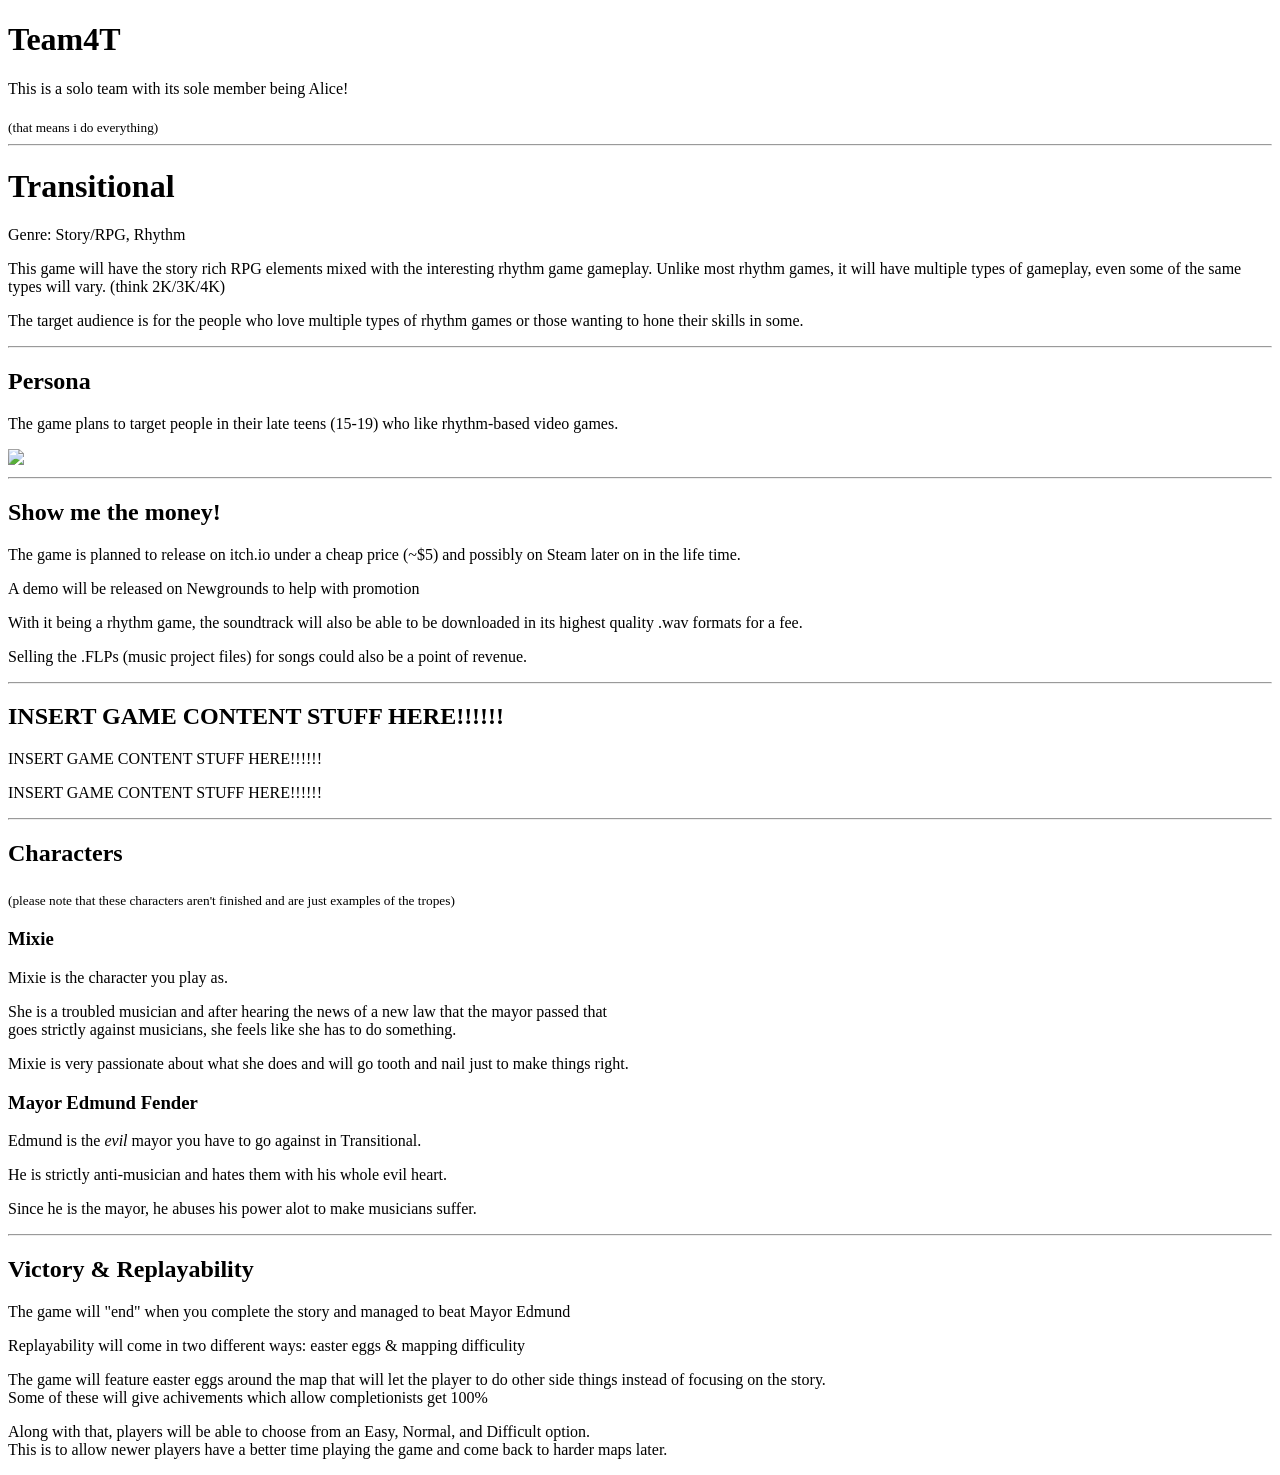
==== pitch-deck/index.html @ ecac43fc "Create index.html" ====
<!DOCTYPE html>
<html>
    <head>
       <title>
        Transitional Pitch Deck | Team4T
       </title>
       <link rel="stylesheet" href="silly.css">
    </head>

    <body>
        <!-- Team Stuff -->
        <h1>Team4T</h1>
        <p>This is a solo team with its sole member being Alice!</p>
        <sub>(that means i do everything)</sub>

        <hr>

        <!-- Game -->
        <h1>Transitional</h1>
        <p>Genre: Story/RPG, Rhythm</p>
        <p>
            This game will have the story rich RPG elements mixed with the interesting rhythm game gameplay.
            Unlike most rhythm games, it will have multiple types of gameplay, even some of the same types will vary. (think 2K/3K/4K)
        </p>
        <p>
            The target audience is for the people who love multiple types of rhythm games or those wanting to hone their skills in some.
        </p>

        <hr class="shr">

        <h2>Persona</h2>
        <p>
            The game plans to target people in their late teens (15-19) who like rhythm-based video games.
        </p>
        <img src="persona.png">

        <hr class="shr">

        <h2>Show me the money!</h2>
        <p>The game is planned to release on itch.io under a cheap price (~$5) and possibly on Steam later on in the life time.</p>
        <p>A demo will be released on Newgrounds to help with promotion</p>
        <p>With it being a rhythm game, the soundtrack will also be able to be downloaded in its highest quality .wav formats for a fee.</p>
        <p>Selling the .FLPs (music project files) for songs could also be a point of revenue.</p>

        <hr class="shr">

        <h2>INSERT GAME CONTENT STUFF HERE!!!!!!</h2>
        <p>INSERT GAME CONTENT STUFF HERE!!!!!!</p>
        <p>INSERT GAME CONTENT STUFF HERE!!!!!!</p>

        <hr class="shr">

        <h2>Characters</h2>
        <sub>(please note that these characters aren't finished and are just examples of the tropes)</sub>

        <h3>Mixie</h3>
        <p>Mixie is the character you play as.</p>
        <p>She is a troubled musician and after hearing the news of a new law that the mayor passed that <br>goes strictly against musicians, she feels like she has to do something.</p>
        <p>Mixie is very passionate about what she does and will go tooth and nail just to make things right.</p>

        <h3>Mayor Edmund Fender</h3>
        <p>Edmund is the <i>evil</i> mayor you have to go against in Transitional.</p>
        <p>He is strictly anti-musician and hates them with his whole evil heart.</p>
        <p>Since he is the mayor, he abuses his power alot to make musicians suffer.</p>

        <hr class="shr">

        <h2>Victory & Replayability</h2>
        <p>The game will "end" when you complete the story and managed to beat Mayor Edmund</p>
        <p>Replayability will come in two different ways: easter eggs & mapping difficulity</p>
        <p>The game will feature easter eggs around the map that will let the player to do other side things instead of focusing on the story.<br>Some of these will give achivements which allow completionists get 100%</p>
        <p>Along with that, players will be able to choose from an Easy, Normal, and Difficult option.<br>This is to allow newer players have a better time playing the game and come back to harder maps later.</p>
    </body>
</html>
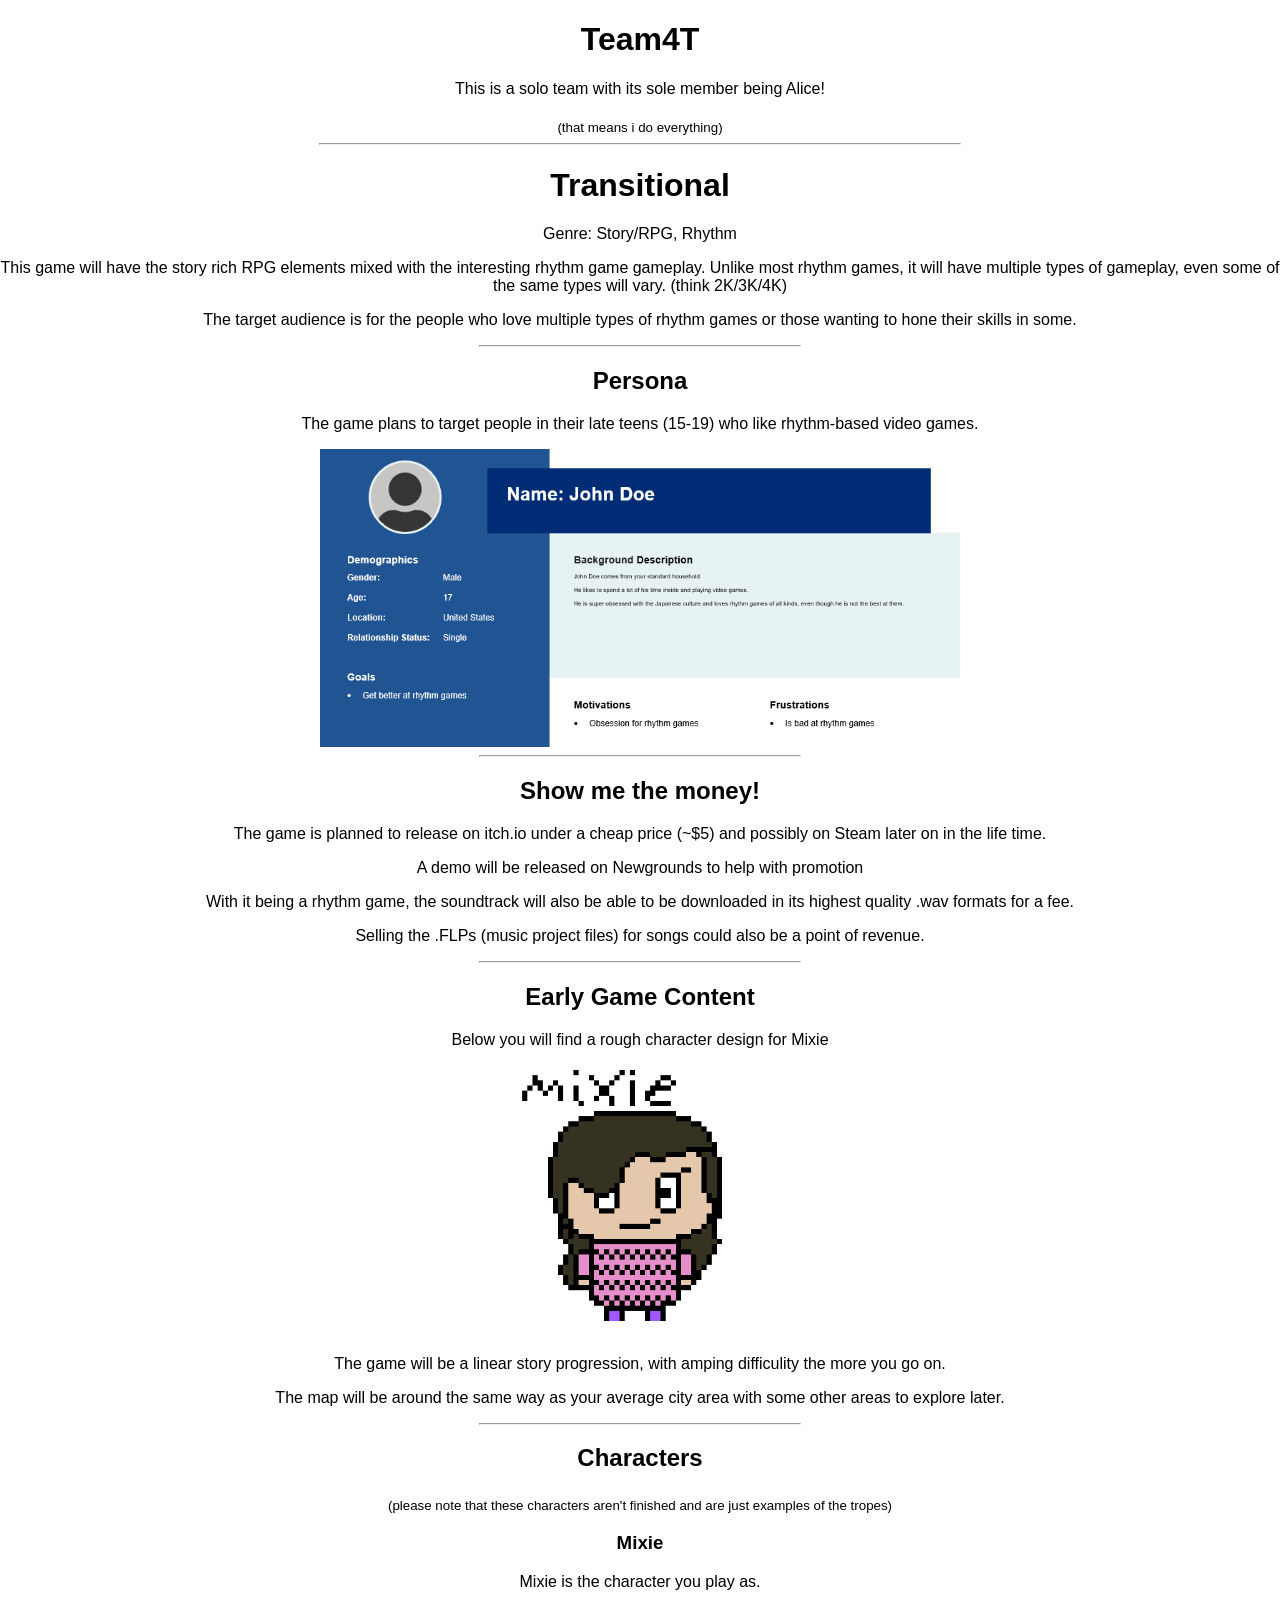
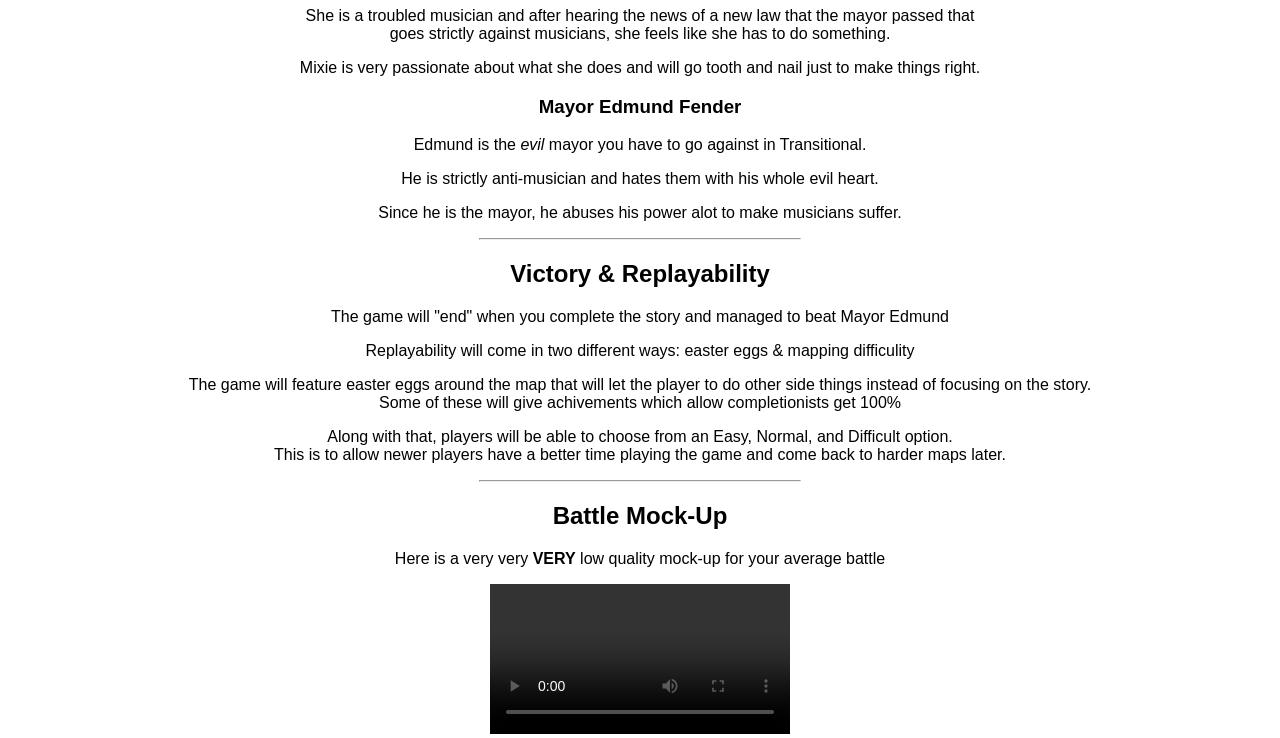
==== commit bcc11a16: "stuff" ====
--- a/pitch-deck/index.html
+++ b/pitch-deck/index.html
@@ -44,9 +44,13 @@
 
         <hr class="shr">
 
-        <h2>INSERT GAME CONTENT STUFF HERE!!!!!!</h2>
-        <p>INSERT GAME CONTENT STUFF HERE!!!!!!</p>
-        <p>INSERT GAME CONTENT STUFF HERE!!!!!!</p>
+        <h2>Early Game Content</h2>
+        <p>Below you will find a rough character design for Mixie</p>
+        <img id='mixieimg' src="mixie character demo.png">
+        <br>
+
+        <p>The game will be a linear story progression, with amping difficulity the more you go on.</p>
+        <p>The map will be around the same way as your average city area with some other areas to explore later.</p>
 
         <hr class="shr">
 
@@ -70,5 +74,11 @@
         <p>Replayability will come in two different ways: easter eggs & mapping difficulity</p>
         <p>The game will feature easter eggs around the map that will let the player to do other side things instead of focusing on the story.<br>Some of these will give achivements which allow completionists get 100%</p>
         <p>Along with that, players will be able to choose from an Easy, Normal, and Difficult option.<br>This is to allow newer players have a better time playing the game and come back to harder maps later.</p>
+
+        <hr class="shr">
+
+        <h2>Battle Mock-Up</h2>
+        <p>Here is a very very <b>VERY</b> low quality mock-up for your average battle</p>
+        <video controls src="omg.mp4"></video>
     </body>
 </html>
--- a/pitch-deck/silly.css
+++ b/pitch-deck/silly.css
@@ -0,0 +1,31 @@
+html,
+body {
+    height: 100%;
+    margin: 0;
+    padding: 0;
+}
+
+body {
+    /* width: 80%;
+    margin: 0, auto; */
+    text-align: center;
+    font-family: Arial, Helvetica, sans-serif;
+}
+
+hr {
+    width: 50%;
+}
+
+.shr {
+    width: 25%;
+}
+
+img {
+    display: block;
+    margin: auto;
+    width: 50%;
+}
+
+#mixieimg {
+    width: 20%;
+}
